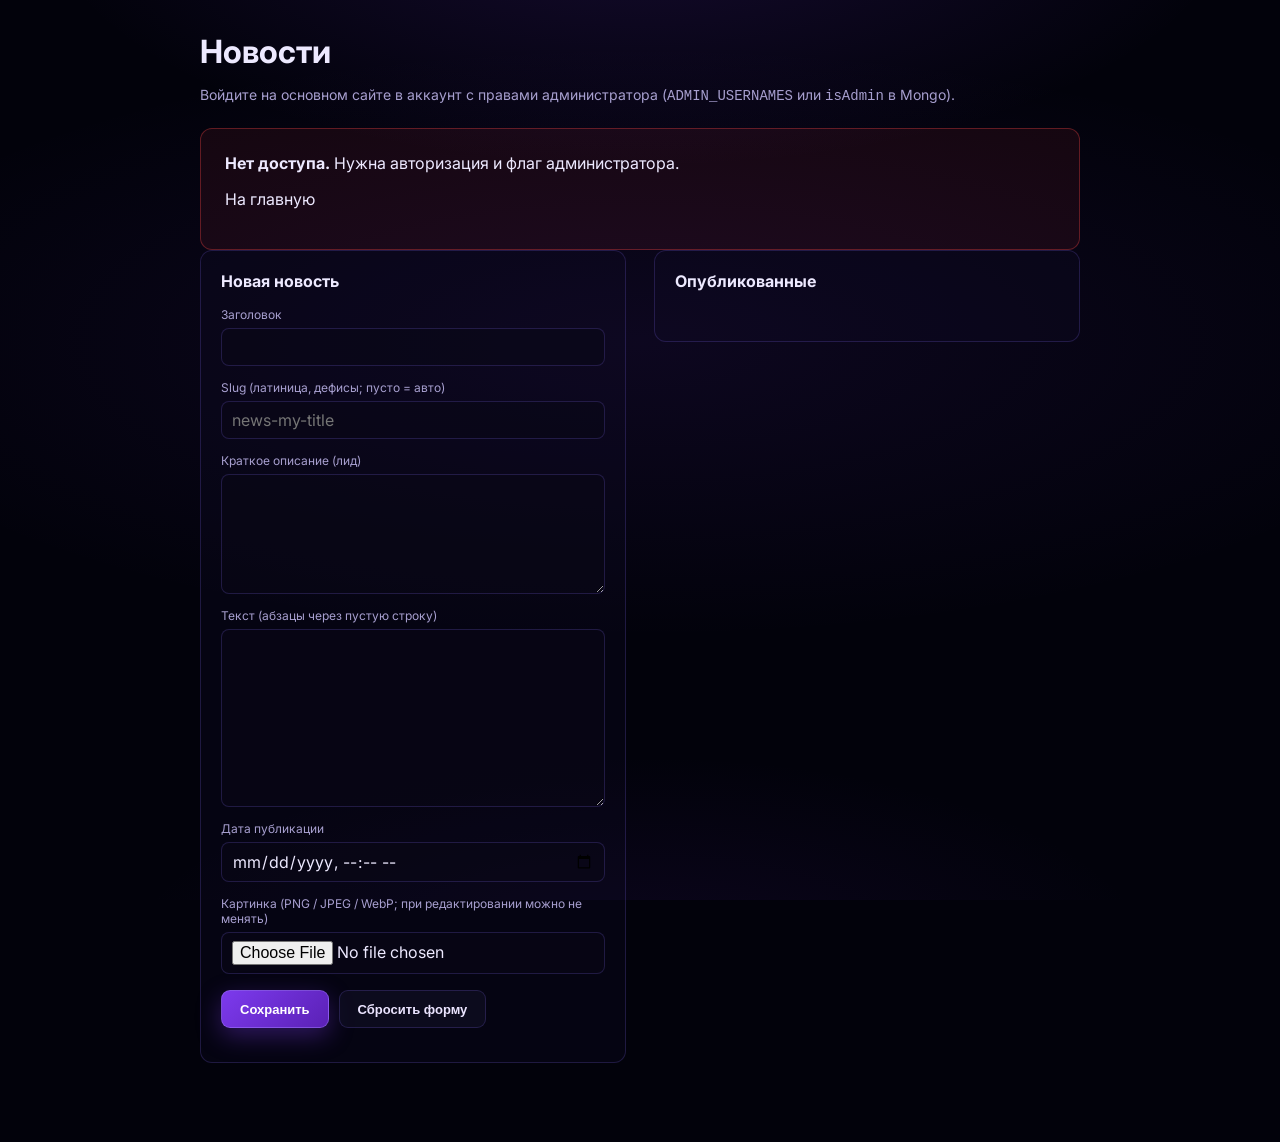
==== admin-news.html @ 18554691 "chore: sync webSite from MoonGarden monorepo" ====
<!DOCTYPE html>
<html lang="ru">
  <head>
    <meta charset="UTF-8" />
    <meta name="viewport" content="width=device-width, initial-scale=1" />
    <title>MoonGarden — Админка новостей</title>
    <link rel="preconnect" href="https://fonts.googleapis.com" />
    <link rel="preconnect" href="https://fonts.gstatic.com" crossorigin />
    <link
      href="https://fonts.googleapis.com/css2?family=Inter:wght@400;500;600;700&family=Sora:wght@600;700&display=swap"
      rel="stylesheet"
    />
    <link rel="stylesheet" href="website.css?v=20260472" />
    <style>
      .admin-news-page {
        max-width: 920px;
        margin: 0 auto;
        padding: 32px 20px 80px;
      }
      .admin-news-page h1 {
        font-family: var(--font-display, "Sora", sans-serif);
        margin: 0 0 8px;
      }
      .admin-news-page .admin-hint {
        color: var(--text-muted, #888);
        font-size: 14px;
        margin-bottom: 24px;
      }
      .admin-news-grid {
        display: grid;
        gap: 28px;
      }
      @media (min-width: 900px) {
        .admin-news-grid {
          grid-template-columns: 1fr 1fr;
          align-items: start;
        }
      }
      .admin-panel {
        background: var(--glass, rgba(20, 16, 40, 0.72));
        border: 1px solid var(--border, rgba(255, 255, 255, 0.08));
        border-radius: 12px;
        padding: 20px;
      }
      .admin-panel h2 {
        margin: 0 0 16px;
        font-size: 16px;
      }
      .admin-field {
        display: flex;
        flex-direction: column;
        gap: 6px;
        margin-bottom: 14px;
      }
      .admin-field span {
        font-size: 12px;
        color: var(--text-muted, #888);
      }
      .admin-field input,
      .admin-field textarea {
        border-radius: 8px;
        border: 1px solid var(--border, rgba(255, 255, 255, 0.12));
        background: rgba(10, 8, 22, 0.55);
        color: var(--text, #fff);
        padding: 8px 10px;
        font: inherit;
      }
      .admin-field textarea {
        min-height: 120px;
        resize: vertical;
      }
      .admin-actions {
        display: flex;
        flex-wrap: wrap;
        gap: 10px;
        margin-top: 16px;
      }
      .admin-list {
        list-style: none;
        margin: 0;
        padding: 0;
        display: flex;
        flex-direction: column;
        gap: 10px;
        max-height: 520px;
        overflow: auto;
      }
      .admin-list li {
        display: flex;
        justify-content: space-between;
        align-items: flex-start;
        gap: 12px;
        padding: 10px 12px;
        border-radius: 8px;
        border: 1px solid var(--border, rgba(255, 255, 255, 0.08));
        background: rgba(0, 0, 0, 0.2);
      }
      .admin-list .meta {
        font-size: 12px;
        color: var(--text-muted, #888);
      }
      .admin-denied {
        padding: 24px;
        border-radius: 12px;
        border: 1px solid rgba(239, 68, 68, 0.35);
        background: rgba(239, 68, 68, 0.08);
      }
      .admin-msg {
        margin-top: 12px;
        font-size: 14px;
      }
    </style>
  </head>
  <body>
    <div class="site-root">
      <div class="admin-news-page">
        <h1>Новости</h1>
        <p class="admin-hint">
          Войдите на основном сайте в аккаунт с правами администратора (<code>ADMIN_USERNAMES</code> или
          <code>isAdmin</code> в Mongo).
        </p>
        <div id="admin-denied" class="admin-denied" hidden>
          <strong>Нет доступа.</strong> Нужна авторизация и флаг администратора.
          <p><a href="website.html">На главную</a></p>
        </div>
        <div id="admin-app" class="admin-news-grid" hidden>
          <div class="admin-panel">
            <h2 id="form-title">Новая новость</h2>
            <form id="news-form">
              <input type="hidden" id="edit-slug" value="" />
              <label class="admin-field" for="f-title">
                <span>Заголовок</span>
                <input id="f-title" name="title" type="text" required />
              </label>
              <label class="admin-field" for="f-slug">
                <span>Slug (латиница, дефисы; пусто = авто)</span>
                <input id="f-slug" name="slug" type="text" placeholder="news-my-title" />
              </label>
              <label class="admin-field" for="f-excerpt">
                <span>Краткое описание (лид)</span>
                <textarea id="f-excerpt" name="excerpt" required></textarea>
              </label>
              <label class="admin-field" for="f-body">
                <span>Текст (абзацы через пустую строку)</span>
                <textarea id="f-body" name="body" required rows="8"></textarea>
              </label>
              <label class="admin-field" for="f-date">
                <span>Дата публикации</span>
                <input id="f-date" name="publishedAt" type="datetime-local" />
              </label>
              <label class="admin-field" for="f-image">
                <span>Картинка (PNG / JPEG / WebP; при редактировании можно не менять)</span>
                <input id="f-image" name="image" type="file" accept="image/png,image/jpeg,image/webp" />
              </label>
              <div class="admin-actions">
                <button type="submit" class="btn btn--primary" id="btn-save">Сохранить</button>
                <button type="button" class="btn btn--ghost" id="btn-reset">Сбросить форму</button>
              </div>
              <p class="admin-msg" id="form-msg" role="status"></p>
            </form>
          </div>
          <div class="admin-panel">
            <h2>Опубликованные</h2>
            <ul class="admin-list" id="news-list"></ul>
            <p class="admin-msg" id="list-msg" role="status"></p>
          </div>
        </div>
      </div>
    </div>
    <script src="api-config.js?v=1"></script>
    <script src="admin-news.js?v=1"></script>
  </body>
</html>
---- website.css ----
/* MoonGarden — WEBSITE preview style */

:root {
  /* База страницы: один цвет по краям viewport — hero и боковые виньетки к нему привязаны */
  --page-bg: #02020b;
  --page-bg-image:
    radial-gradient(ellipse 90% 55% at 50% -10%, rgba(124, 58, 237, 0.16), transparent 52%),
    radial-gradient(ellipse 85% 50% at 50% 108%, rgba(76, 29, 149, 0.14), transparent 48%),
    radial-gradient(ellipse 110% 55% at 50% 38%, rgba(124, 58, 237, 0.09), transparent 60%);
  --shell-bg: #05061a;
  --glass: rgba(18, 14, 42, 0.25);
  --border: rgba(137, 111, 255, 0.2);
  --text: #ede9ff;
  --text-muted: #a79fcf;
  --accent: #7c3aed;
  --accent-2: #a78bfa;
  --radius: 14px;
  --radius-sm: 10px;
  --font: "Inter", system-ui, sans-serif;
  --font-display: "Sora", "Inter", system-ui, sans-serif;
  /* Скролл как в лаунчере */
  --scroll-track: rgba(10, 8, 20, 0.32);
  --scroll-thumb: linear-gradient(
    180deg,
    rgba(110, 98, 150, 0.38) 0%,
    rgba(72, 64, 108, 0.34) 50%,
    rgba(48, 42, 78, 0.4) 100%
  );
  --scroll-thumb-hover: linear-gradient(
    180deg,
    rgba(128, 116, 168, 0.48) 0%,
    rgba(88, 78, 128, 0.44) 50%,
    rgba(58, 50, 92, 0.5) 100%
  );
  --scroll-border: rgba(4, 3, 12, 0.35);
}

*,
*::before,
*::after {
  box-sizing: border-box;
}

html {
  scrollbar-gutter: auto;
}

@media (prefers-reduced-motion: no-preference) {
  html {
    scroll-behavior: smooth;
  }
}

/* Запас под липкую шапку при переходе по якорю (в т.ч. при открытии URL с #) */
#features,
#gallery,
#news,
#start,
#contacts,
#about,
#faq {
  scroll-margin-top: 88px;
}

html,
body {
  margin: 0;
  height: 100%;
  min-height: 100%;
}

/* Скроллбар страницы и внутренних панелей — как .main-scroll в лаунчере */
* {
  scrollbar-width: thin;
  scrollbar-color: rgba(100, 90, 140, 0.42) var(--scroll-track);
}

*::-webkit-scrollbar {
  width: 10px;
}

*::-webkit-scrollbar-track {
  margin: 6px 0;
  background: var(--scroll-track);
  border-radius: 999px;
  border: 1px solid rgba(255, 255, 255, 0.03);
  box-shadow: inset 0 2px 6px rgba(0, 0, 0, 0.4);
}

*::-webkit-scrollbar-thumb {
  border-radius: 999px;
  border: 1px solid rgba(0, 0, 0, 0.2);
  background: var(--scroll-thumb);
  box-shadow:
    inset 0 1px 2px rgba(255, 255, 255, 0.06),
    inset 0 -2px 4px rgba(0, 0, 0, 0.35),
    0 1px 3px rgba(0, 0, 0, 0.25);
}

*::-webkit-scrollbar-thumb:hover {
  background: var(--scroll-thumb-hover);
  box-shadow:
    inset 0 1px 2px rgba(255, 255, 255, 0.09),
    inset 0 -2px 4px rgba(0, 0, 0, 0.32),
    0 1px 4px rgba(0, 0, 0, 0.22),
    0 0 10px rgba(90, 80, 130, 0.22);
}

*::-webkit-scrollbar-corner {
  background: transparent;
}

/* Явно для основных скролл-областей сайта */
html,
.site-scroll-area,
.site-news-article,
.site-modal__panel {
  scrollbar-width: thin;
  scrollbar-color: rgba(100, 90, 140, 0.42) var(--scroll-track);
}

html::-webkit-scrollbar,
.site-scroll-area::-webkit-scrollbar,
.site-news-article::-webkit-scrollbar,
.site-modal__panel::-webkit-scrollbar {
  width: 10px;
}

html::-webkit-scrollbar-track,
.site-scroll-area::-webkit-scrollbar-track,
.site-news-article::-webkit-scrollbar-track,
.site-modal__panel::-webkit-scrollbar-track {
  margin: 6px 0;
  background: var(--scroll-track);
  border-radius: 999px;
  border: 1px solid rgba(255, 255, 255, 0.03);
  box-shadow: inset 0 2px 6px rgba(0, 0, 0, 0.4);
}

html::-webkit-scrollbar-thumb,
.site-scroll-area::-webkit-scrollbar-thumb,
.site-news-article::-webkit-scrollbar-thumb,
.site-modal__panel::-webkit-scrollbar-thumb {
  border-radius: 999px;
  border: 1px solid rgba(0, 0, 0, 0.2);
  background: var(--scroll-thumb);
  box-shadow:
    inset 0 1px 2px rgba(255, 255, 255, 0.06),
    inset 0 -2px 4px rgba(0, 0, 0, 0.35),
    0 1px 3px rgba(0, 0, 0, 0.25);
}

html::-webkit-scrollbar-thumb:hover,
.site-scroll-area::-webkit-scrollbar-thumb:hover,
.site-news-article::-webkit-scrollbar-thumb:hover,
.site-modal__panel::-webkit-scrollbar-thumb:hover {
  background: var(--scroll-thumb-hover);
  box-shadow:
    inset 0 1px 2px rgba(255, 255, 255, 0.09),
    inset 0 -2px 4px rgba(0, 0, 0, 0.32),
    0 1px 4px rgba(0, 0, 0, 0.22),
    0 0 10px rgba(90, 80, 130, 0.22);
}

html::-webkit-scrollbar-corner,
.site-scroll-area::-webkit-scrollbar-corner,
.site-news-article::-webkit-scrollbar-corner,
.site-modal__panel::-webkit-scrollbar-corner {
  background: transparent;
}

body {
  overflow: hidden;
}

body {
  background-color: var(--page-bg);
  /* Радиальный фон страницы (при необходимости зона под main — прозрачность в самой картинке героя) */
  background-image: var(--page-bg-image);
  background-repeat: no-repeat;
  background-attachment: fixed;
  color: var(--text);
  font-family: var(--font);
  font-size: 16px;
}

a {
  color: inherit;
  text-decoration: none;
}

img {
  display: block;
  max-width: 100%;
}

.site-root {
  width: 100%;
  max-width: none;
  margin: 0;
  padding: 0;
}

.site-shell {
  height: 100vh;
  display: flex;
  flex-direction: column;
  width: 100%;
  background: transparent;
  border: none;
  border-radius: 0;
  overflow: hidden;
  box-shadow: none;
}

.site-scroll-area {
  flex: 1;
  min-height: 0;
  overflow-x: hidden;
  overflow-y: auto;
  scrollbar-gutter: stable;
}

.site-header {
  position: relative;
  z-index: 40;
  border-bottom: 1px solid rgba(136, 112, 255, 0.16);
  background: rgba(10, 10, 30, 0.8);
  backdrop-filter: blur(10px);
}

.site-header__inner {
  min-height: 64px;
  padding: 0 24px;
  display: grid;
  grid-template-columns: minmax(0, 1fr) auto minmax(0, 1fr);
  align-items: center;
  column-gap: 16px;
  row-gap: 10px;
}

.site-header__inner > .brand {
  justify-self: start;
}

.site-header__actions {
  display: flex;
  align-items: center;
  gap: 10px;
  justify-self: end;
  justify-content: flex-end;
  flex-wrap: wrap;
}

.site-header__auth {
  display: flex;
  align-items: center;
  gap: 8px;
}

.brand {
  display: inline-flex;
  align-items: center;
  gap: 8px;
  min-width: 0;
  font-family: var(--font-display);
  font-weight: 600;
  font-size: 18px;
}

.product-mark.product-mark--brand {
  width: 28px;
  height: 28px;
  min-width: 28px;
  min-height: 28px;
  flex-shrink: 0;
  object-fit: contain;
}

.product-mark--feature {
  width: 22px;
  height: 22px;
}

.site-header nav {
  justify-self: center;
  max-width: 100%;
}

.nav-links {
  display: flex;
  justify-content: center;
  flex-wrap: wrap;
  gap: 20px;
  margin: 0;
  padding: 0;
  list-style: none;
}

.nav-links a {
  color: var(--text-muted);
  font-size: 13px;
  font-weight: 500;
}

.nav-links a:hover {
  color: var(--text);
}

.btn {
  height: 38px;
  padding: 0 18px;
  border: 1px solid transparent;
  border-radius: 9px;
  display: inline-flex;
  align-items: center;
  justify-content: center;
  font-size: 13px;
  font-weight: 600;
  transition: filter 0.18s ease, box-shadow 0.18s ease;
}

.btn--primary {
  color: #fff;
  background: linear-gradient(135deg, #7c3aed 0%, #5b21b6 100%);
  border-color: rgba(167, 139, 250, 0.4);
  box-shadow: 0 8px 24px rgba(124, 58, 237, 0.35);
}

.btn--ghost {
  color: #ebe4ff;
  background: rgba(16, 14, 34, 0.74);
  border-color: var(--border);
}

.btn:hover {
  filter: brightness(1.08);
}

main {
  --main-hero-overlap: 64px;
  position: relative;
  z-index: 2;
  margin-top: calc(-1 * var(--main-hero-overlap));
  max-width: 1200px;
  margin-left: auto;
  margin-right: auto;
  padding: 0 24px 28px;
}

.hero {
  margin-top: 0;
  width: 100%;
  border: none;
  border-radius: 0;
  position: sticky;
  top: 0;
  z-index: 1;
  margin-bottom: 0;
  /* при скролле задаётся из JS: --hero-opacity (1 → прозрачнее), фон страницы проступает */
  opacity: var(--hero-opacity, 1);
}

.hero__bg {
  position: relative;
  z-index: 0;
  overflow: hidden;
  min-height: clamp(560px, 88vh, 880px);
  /* Только картинка — без общего тинта (убирает расхождение оттенка слева с фоном сайта) */
  background: url("site/site-hero-bg.png") center / cover no-repeat;
}

/* Низ героя: оба нижних угла и вся нижняя кромка плавно уходят в фон страницы */
.hero::after {
  content: "";
  position: absolute;
  inset: 0;
  z-index: 1;
  pointer-events: none;
  background:
    radial-gradient(
      ellipse min(108vw, 1120px) min(82vh, 580px) at 0% 100%,
      var(--page-bg) 0%,
      color-mix(in srgb, var(--page-bg) 90%, transparent) 12%,
      color-mix(in srgb, var(--page-bg) 62%, transparent) 28%,
      color-mix(in srgb, var(--page-bg) 36%, transparent) 44%,
      color-mix(in srgb, var(--page-bg) 16%, transparent) 58%,
      color-mix(in srgb, var(--page-bg) 6%, transparent) 70%,
      transparent 86%
    ),
    radial-gradient(
      ellipse min(108vw, 1120px) min(82vh, 580px) at 100% 100%,
      var(--page-bg) 0%,
      color-mix(in srgb, var(--page-bg) 90%, transparent) 12%,
      color-mix(in srgb, var(--page-bg) 62%, transparent) 28%,
      color-mix(in srgb, var(--page-bg) 36%, transparent) 44%,
      color-mix(in srgb, var(--page-bg) 16%, transparent) 58%,
      color-mix(in srgb, var(--page-bg) 6%, transparent) 70%,
      transparent 86%
    ),
    linear-gradient(
      to bottom,
      transparent 0%,
      transparent 50%,
      color-mix(in srgb, var(--page-bg) 8%, transparent) 62%,
      color-mix(in srgb, var(--page-bg) 28%, transparent) 74%,
      color-mix(in srgb, var(--page-bg) 55%, transparent) 84%,
      color-mix(in srgb, var(--page-bg) 82%, transparent) 93%,
      var(--page-bg) 100%
    );
}

.hero__content {
  position: absolute;
  inset: 0;
  z-index: 2;
  display: flex;
  flex-direction: column;
  align-items: center;
  justify-content: center;
  gap: 12px;
  text-align: center;
  padding: 36px 36px;
}

.hero__logo {
  width: min(640px, 86%);
  height: auto;
  /* Двойной drop-shadow: свечение + глубина (как у лого в лаунчере, без артефактов на PNG) */
  filter: drop-shadow(0 0 24px rgba(124, 58, 237, 0.45)) drop-shadow(0 10px 28px rgba(0, 0, 0, 0.55));
}

.hero__tagline {
  margin: 0;
  font-size: clamp(2rem, 3vw, 2.8rem);
  font-family: var(--font-display);
  font-weight: 600;
}

.hero__text {
  margin: 0;
  max-width: 640px;
  color: #d3caef;
  font-size: 16px;
  line-height: 1.65;
}

.hero__actions {
  display: flex;
  gap: 12px;
  margin-top: 8px;
}

.content-section {
  margin-top: 16px;
  border: 1px solid rgba(137, 111, 255, 0.16);
  border-radius: var(--radius);
  background: var(--glass);
  backdrop-filter: blur(14px);
  -webkit-backdrop-filter: blur(14px);
  padding: 20px;
}

/* Стрелки слайдера — по центру левого/правого рёбра карточки, наполовину снаружи секции */
.content-section--slider {
  position: relative;
}

.content-section--slider > .gallery-wrap,
.content-section--slider > .news-wrap {
  min-width: 0;
}

.content-section--slider .content-section__slider-nav {
  position: absolute;
  top: 50%;
  z-index: 4;
  margin-top: 0;
}

.content-section--slider .content-section__slider-nav--prev {
  left: 0;
  transform: translate(-50%, -50%);
}

.content-section--slider .content-section__slider-nav--next {
  right: 0;
  transform: translate(50%, -50%);
}

/* Новости: одна рамка секции; карточка внутри без второго «стекла» */
.content-section--news .section-title {
  margin-bottom: 0;
  padding-bottom: 16px;
  border-bottom: 1px solid rgba(255, 255, 255, 0.07);
}

.content-section--news.content-section--slider .news-wrap {
  margin-top: 14px;
}

.news-wrap {
  position: relative;
}

.news-slider-viewport {
  width: 100%;
  overflow: hidden;
  height: clamp(460px, 56vh, 640px);
  position: relative;
  z-index: 0;
  touch-action: pan-y;
  cursor: grab;
}

.news-slider-viewport.is-dragging {
  cursor: grabbing;
}

/* Над текстом новости не показываем "руку"/grab */
.news-slider-viewport .site-news-title,
.news-slider-viewport .site-news-prose,
.news-slider-viewport .site-news-prose p,
.news-slider-viewport .site-news-lead,
.news-slider-viewport .site-news-published,
.news-slider-viewport time {
  cursor: text;
}

.news-track {
  display: flex;
  height: 100%;
  width: calc(100% * var(--news-slides, 3));
  transition: transform 0.55s cubic-bezier(0.22, 1, 0.32, 1);
  will-change: transform;
}

@media (prefers-reduced-motion: reduce) {
  .news-track {
    transition: none;
  }
}

.site-news-article {
  flex: 0 0 calc(100% / var(--news-slides, 3));
  width: calc(100% / var(--news-slides, 3));
  min-width: 0;
  height: 100%;
  margin: 0;
  overflow-x: hidden;
  overflow-y: auto;
  overscroll-behavior: auto;
  padding-right: 6px;
  box-sizing: border-box;
}

.site-news-card {
  display: flex;
  flex-direction: column;
  margin: 0;
  padding: 0;
  background: transparent;
  border: none;
  box-shadow: none;
  border-radius: 0;
}

/* Тело новости: тёмная панель как meta в лаунчере */
.server-meta-panel.site-news-meta {
  margin-top: 12px;
  margin-bottom: 0;
}

.server-meta-panel.site-news-meta .site-news-prose {
  margin-top: 0;
}

/* Обтекание: картинки в углах / сбоку */
.site-news-prose::after {
  content: "";
  display: table;
  clear: both;
}

.server-meta-panel.site-news-meta .site-news__hero {
  display: block;
  object-fit: cover;
  object-position: center;
  border-radius: var(--radius-sm);
  border: 1px solid rgba(255, 255, 255, 0.09);
  box-shadow: 0 6px 20px rgba(0, 0, 0, 0.3);
}

/* Первая новость: превью в левом верхнем углу текстового блока */
.site-news__hero--tl {
  float: left;
  width: min(40%, 210px);
  max-height: 150px;
  margin: 0 14px 10px 0;
}

.site-news__hero--lc {
  float: left;
  width: min(40%, 210px);
  max-height: 150px;
  margin: 0.35rem 14px 12px 0;
  margin-top: clamp(1.5rem, 4vh, 2.75rem);
}

.site-news__hero--br {
  float: right;
  width: min(40%, 210px);
  max-height: 150px;
  margin: 12px 0 8px 14px;
  clear: right;
}

.site-news-published {
  margin: 12px 0 0;
  font-size: 12px;
  color: var(--text-muted);
}

.site-news-published time {
  font-variant-numeric: tabular-nums;
}

/* Как в лаунчере: server-card-inner (подвал) + server-meta-panel */
.server-card-inner {
  padding: 22px 22px 18px;
  border-radius: var(--radius);
  background: var(--glass);
  backdrop-filter: blur(14px);
  -webkit-backdrop-filter: blur(14px);
  border: 1px solid var(--border);
  box-shadow: 0 16px 48px rgba(0, 0, 0, 0.35);
}

.server-card-head {
  display: flex;
  align-items: flex-start;
  gap: 12px;
  margin-bottom: 16px;
}

.server-card-main {
  flex: 1;
  min-width: 0;
  display: flex;
  flex-direction: column;
  align-items: stretch;
  gap: 8px;
}

.server-card-title-row {
  display: flex;
  align-items: center;
  gap: 10px;
  flex-wrap: wrap;
}

.product-mark-box--site {
  flex-shrink: 0;
  display: grid;
  place-items: center;
  border-radius: 16px;
  padding: 8px;
  background: linear-gradient(
    168deg,
    rgba(150, 130, 220, 0.16) 0%,
    rgba(118, 100, 190, 0.14) 22%,
    rgba(72, 58, 130, 0.16) 48%,
    rgba(36, 28, 72, 0.2) 72%,
    rgba(14, 10, 32, 0.28) 100%
  );
  box-shadow: inset 0 1px 0 rgba(255, 255, 255, 0.12);
  backdrop-filter: blur(20px) saturate(1.35);
  -webkit-backdrop-filter: blur(20px) saturate(1.35);
}

.product-mark--site {
  width: 44px;
  height: 44px;
  margin: 0;
  object-fit: contain;
}

.server-meta-panel {
  margin-top: 18px;
  padding: 12px 12px 14px;
  border-radius: var(--radius-sm);
  background: rgba(3, 2, 12, 0.54);
  border: 1px solid rgba(255, 255, 255, 0.07);
  box-shadow:
    inset 0 1px 0 rgba(255, 255, 255, 0.04),
    0 4px 20px rgba(0, 0, 0, 0.35);
}

.server-meta {
  display: grid;
  grid-template-columns: repeat(3, 1fr);
  gap: 0;
  margin: 0;
}

.server-meta > div {
  padding: 2px 12px;
  min-width: 0;
  display: flex;
  flex-direction: column;
  justify-content: space-between;
}

.server-meta > div:not(:first-child) {
  border-left: 1px solid rgba(255, 255, 255, 0.1);
}

.server-meta dt {
  margin: 0;
  font-size: 8px;
  text-transform: uppercase;
  letter-spacing: 0.08em;
  color: rgba(155, 146, 196, 0.85);
}

.server-meta dd {
  margin: 5px 0 0;
  font-size: 12px;
  font-weight: 600;
  color: var(--text);
}

.site-news-head {
  margin-bottom: 10px;
  justify-content: space-between;
  align-items: center;
}

.site-news-head .server-card-main {
  flex: 1;
}

.site-news-head-nav {
  display: inline-flex;
  align-items: center;
  gap: 8px;
  margin-left: 10px;
}

.site-news-head-nav .gallery-nav {
  position: static;
  transform: none;
  width: 34px;
  height: 34px;
  border-radius: 10px;
}

.site-news-title {
  margin: 0;
  font-family: var(--font-display);
  font-size: 1.35rem;
  font-weight: 700;
  letter-spacing: 0.02em;
  line-height: 1.25;
}

.site-news-prose {
  margin-top: 0;
}

.site-news-prose .site-news-lead {
  margin: 0 0 14px;
  color: rgba(220, 214, 250, 0.95);
  font-size: 15px;
  line-height: 1.65;
}

.site-news-prose p {
  margin: 0 0 12px;
  color: var(--text-muted);
  font-size: 15px;
  line-height: 1.65;
}

.site-news-prose p:last-child {
  margin-bottom: 0;
}

#features {
  position: relative;
  z-index: 2;
}

.section-title {
  margin: 0 0 14px;
  font-size: 24px;
  font-family: var(--font-display);
  font-weight: 600;
}

.feature-grid {
  display: grid;
  gap: 16px;
  grid-template-columns: repeat(4, minmax(0, 1fr));
}

.feature-card {
  border: 1px solid rgba(137, 111, 255, 0.2);
  border-radius: var(--radius-sm);
  background: var(--glass);
  padding: 18px;
}

.feature-card__icon {
  width: 42px;
  height: 42px;
  border-radius: 8px;
  display: grid;
  place-items: center;
  background: rgba(124, 58, 237, 0.16);
  border: 1px solid rgba(167, 139, 250, 0.3);
  margin-bottom: 10px;
  color: #cabaff;
}

.feature-card__icon img {
  width: 24px;
  height: 24px;
  object-fit: contain;
}

.feature-card h3 {
  margin: 0 0 6px;
  font-size: 18px;
}

.feature-card p {
  margin: 0;
  color: var(--text-muted);
  font-size: 14px;
  line-height: 1.5;
}

.gallery-wrap {
  position: relative;
}

.gallery {
  display: grid;
  grid-template-columns: repeat(4, minmax(0, 1fr));
  gap: 10px;
}

.gallery-shot {
  border: 1px solid rgba(137, 111, 255, 0.22);
  border-radius: 9px;
  overflow: hidden;
  padding: 0;
  background: rgba(13, 11, 30, 0.6);
  cursor: pointer;
}

.gallery-shot img {
  width: 100%;
  height: 156px;
  object-fit: cover;
}

.gallery-shot.is-active {
  border-color: rgba(167, 139, 250, 0.62);
  box-shadow: 0 0 0 1px rgba(167, 139, 250, 0.3);
}

.gallery-nav {
  position: absolute;
  top: 50%;
  transform: translateY(-58%);
  width: 40px;
  height: 40px;
  border-radius: 50%;
  border: 1px solid rgba(137, 111, 255, 0.3);
  background: rgba(10, 8, 26, 0.9);
  color: var(--text);
  display: grid;
  place-items: center;
}

.gallery-nav--prev {
  left: -20px;
}

.gallery-nav--next {
  right: -20px;
}

.gallery-dots {
  margin-top: 12px;
  display: flex;
  justify-content: center;
  gap: 6px;
}

.gallery-dots button {
  width: 8px;
  height: 8px;
  border-radius: 50%;
  border: none;
  background: rgba(255, 255, 255, 0.25);
  padding: 0;
}

.gallery-dots button.is-active {
  background: var(--accent-2);
}

.steps {
  display: grid;
  grid-template-columns: repeat(4, minmax(0, 1fr));
  gap: 16px;
}

.step-card {
  border: 1px solid rgba(137, 111, 255, 0.2);
  border-radius: var(--radius-sm);
  background: var(--glass);
  padding: 18px;
}

.step-num {
  width: 34px;
  height: 34px;
  border-radius: 50%;
  display: grid;
  place-items: center;
  background: linear-gradient(135deg, #7c3aed 0%, #5b21b6 100%);
  border: 1px solid rgba(167, 139, 250, 0.45);
  font-weight: 700;
  margin-bottom: 10px;
}

.step-card h3 {
  margin: 0 0 6px;
  font-size: 18px;
}

.step-card p {
  margin: 0;
  color: var(--text-muted);
  font-size: 14px;
  line-height: 1.5;
}

.visually-hidden {
  position: absolute;
  width: 1px;
  height: 1px;
  padding: 0;
  margin: -1px;
  overflow: hidden;
  clip: rect(0, 0, 0, 0);
  white-space: nowrap;
  border: 0;
}

body.site-modal-open {
  overflow: hidden;
}

.site-modal {
  position: fixed;
  inset: 0;
  z-index: 200;
  display: grid;
  place-items: center;
  padding: 20px;
}

.site-modal[hidden] {
  display: none;
}

.site-modal__backdrop {
  position: absolute;
  inset: 0;
  background: rgba(2, 2, 12, 0.48);
  backdrop-filter: blur(14px);
  border: none;
  cursor: pointer;
}

.site-modal__panel {
  position: relative;
  z-index: 1;
  width: min(440px, 100%);
  max-height: min(90vh, 720px);
  overflow-y: auto;
  padding: 22px 22px 20px;
  border-radius: var(--radius);
  border: 1px solid rgba(137, 111, 255, 0.28);
  background: rgba(14, 12, 32, 0.96);
  box-shadow: 0 24px 48px rgba(0, 0, 0, 0.45);
  outline: none;
}

.site-modal__panel--auth {
  width: min(420px, 100%);
}

.site-modal__panel--cabinet {
  width: min(860px, 100%);
  max-height: min(92vh, 880px);
  padding: 26px 28px 24px;
}

.site-modal__head {
  display: flex;
  align-items: center;
  justify-content: flex-start;
  gap: 12px;
  margin-bottom: 18px;
}

.site-modal__title {
  margin: 0;
  flex: 1;
  min-width: 0;
  font-family: var(--font-display);
  font-size: 1.25rem;
  font-weight: 700;
  line-height: 1.25;
}

.site-modal__x {
  flex-shrink: 0;
  margin-left: auto;
  width: 36px;
  height: 36px;
  display: grid;
  place-items: center;
  border-radius: 9px;
  border: 1px solid rgba(137, 111, 255, 0.25);
  background: rgba(10, 8, 26, 0.85);
  color: var(--text-muted);
  cursor: pointer;
  padding: 0;
}

.site-modal__x:hover {
  color: var(--text);
  border-color: rgba(167, 139, 250, 0.45);
}

.auth-segmented {
  display: flex;
  gap: 4px;
  margin: 0;
  padding: 4px;
  border-radius: 12px;
  border: 1px solid rgba(137, 111, 255, 0.22);
  background: rgba(8, 6, 22, 0.65);
}

#auth-segmented-head {
  flex: 0 1 320px;
  margin-left: auto;
}

.site-modal__panel--cabinet #auth-segmented-head {
  display: none;
}

.auth-segment {
  flex: 1;
  height: 40px;
  border: none;
  border-radius: 9px;
  background: transparent;
  color: var(--text-muted);
  font-size: 14px;
  font-weight: 600;
  cursor: pointer;
  padding: 0 12px;
  font-family: inherit;
}

.auth-segment:hover {
  color: var(--text);
}

.auth-segment.is-active {
  color: var(--text);
  background: rgba(124, 58, 237, 0.32);
  box-shadow: inset 0 0 0 1px rgba(167, 139, 250, 0.35);
}

.account-lead {
  margin: 0 0 18px;
  font-size: 14px;
  line-height: 1.55;
  color: var(--text-muted);
}

.account-auth-switch {
  margin: 18px 0 0;
  font-size: 14px;
  color: var(--text-muted);
  line-height: 1.5;
}

.account-link {
  margin: 0;
  padding: 0;
  border: none;
  background: none;
  color: var(--accent-2);
  font: inherit;
  font-weight: 600;
  cursor: pointer;
  text-decoration: underline;
  text-underline-offset: 3px;
}

.account-link:hover {
  color: #ddd6fe;
}

.auth-view[hidden] {
  display: none !important;
}

.account-form {
  display: flex;
  flex-direction: column;
  gap: 14px;
}

.account-field {
  display: flex;
  flex-direction: column;
  gap: 6px;
}

.account-label {
  font-size: 13px;
  font-weight: 500;
  color: var(--text-muted);
}

.account-input {
  height: 42px;
  border-radius: 9px;
  border: 1px solid rgba(137, 111, 255, 0.28);
  background: rgba(8, 6, 22, 0.85);
  color: var(--text);
  padding: 0 12px;
  font-size: 15px;
}

.account-input:focus {
  outline: none;
  border-color: rgba(167, 139, 250, 0.65);
  box-shadow: 0 0 0 2px rgba(124, 58, 237, 0.2);
}

.account-hint {
  margin: 0;
  min-height: 1.25em;
  font-size: 13px;
  color: #f0abfc;
}

.account-submit {
  width: 100%;
  margin-top: 4px;
}

.cabinet-layout {
  display: grid;
  grid-template-columns: minmax(0, 260px) minmax(0, 1fr);
  gap: 28px;
  align-items: stretch;
}

.cabinet-aside {
  position: relative;
  top: auto;
  height: 100%;
}

.cabinet-main {
  display: flex;
  flex-direction: column;
  height: 100%;
}

.cabinet-server-tag {
  display: inline-block;
  margin-bottom: 12px;
  padding: 4px 10px;
  border-radius: 6px;
  font-size: 11px;
  font-weight: 700;
  letter-spacing: 0.06em;
  text-transform: uppercase;
  color: #c4b5fd;
  border: 1px solid rgba(167, 139, 250, 0.35);
  background: rgba(124, 58, 237, 0.15);
}

.cabinet-profile-head {
  margin-bottom: 16px;
}

.cabinet-nick-row {
  margin-top: 8px;
  display: flex;
  align-items: center;
  justify-content: space-between;
  gap: 12px;
  flex-wrap: wrap;
}

.cabinet-nick-line {
  margin: 0;
  font-size: 15px;
  color: var(--text-muted);
  display: inline-flex;
  align-items: baseline;
  gap: 6px;
}

.cabinet-nick-line strong {
  color: var(--text);
  font-family: var(--font-display);
  font-size: 1.1rem;
}

.cabinet-profile-actions {
  display: flex;
  flex-wrap: wrap;
  gap: 8px;
}

.cabinet-profile-actions .btn {
  min-width: 138px;
}

.cabinet-inline-label {
  color: var(--text-muted);
  font-size: 14px;
}

.cabinet-model-row {
  margin-top: 10px;
  display: flex;
  align-items: center;
  justify-content: space-between;
  gap: 12px;
  flex-wrap: wrap;
}

.cabinet-model-picker {
  width: fit-content;
  max-width: 100%;
  position: relative;
}

.cabinet-model-picker__trigger {
  width: 100%;
  height: 36px;
  border-radius: 8px;
  border: 1px solid rgba(137, 111, 255, 0.28);
  background: rgba(10, 8, 26, 0.85);
  color: var(--text);
  padding: 0 10px;
  display: flex;
  align-items: center;
  justify-content: space-between;
  gap: 10px;
  font: inherit;
  cursor: pointer;
}

.cabinet-model-picker__menu {
  left: 0;
  right: 0;
  top: calc(100% + 6px);
  display: none;
  position: absolute;
  padding: 6px;
  border-radius: 8px;
  border: 1px solid var(--border);
  background: rgba(16, 12, 32, 0.92);
  backdrop-filter: blur(12px);
  z-index: 25;
}

.cabinet-model-picker__menu.is-open {
  display: block;
}

.cabinet-model-picker__menu button {
  width: 100%;
  text-align: left;
  padding: 7px 10px;
  border-radius: 8px;
  border: 1px solid transparent;
  background: transparent;
  color: var(--text-muted);
}

.cabinet-model-picker__menu button:hover,
.cabinet-model-picker__menu button.is-selected {
  color: var(--text);
  background: rgba(139, 92, 246, 0.2);
  border-color: rgba(167, 139, 250, 0.3);
}

.cabinet-section-title {
  margin: 0;
  font-family: var(--font-display);
  font-size: 1rem;
  font-weight: 700;
  color: var(--text);
}

.cabinet-section-title--spaced {
  margin-top: 22px;
}

.cabinet-skin-section {
  margin-top: auto;
  padding-top: 20px;
}

.cabinet-section-desc {
  margin: 8px 0 14px;
  font-size: 13px;
  line-height: 1.5;
  color: var(--text-muted);
}

.cabinet-meta {
  margin: 0;
  display: grid;
  gap: 12px;
}

.cabinet-meta > div {
  display: grid;
  grid-template-columns: 140px 1fr;
  gap: 12px;
  align-items: baseline;
  padding-bottom: 12px;
  border-bottom: 1px solid rgba(255, 255, 255, 0.06);
}

.cabinet-meta > div:last-child {
  border-bottom: none;
  padding-bottom: 0;
}

.cabinet-meta dt {
  margin: 0;
  font-size: 12px;
  font-weight: 600;
  text-transform: uppercase;
  letter-spacing: 0.04em;
  color: var(--text-muted);
}

.cabinet-meta dd {
  margin: 0;
  font-size: 14px;
  font-weight: 500;
  color: var(--text);
}

.cabinet-actions {
  display: flex;
  flex-wrap: wrap;
  gap: 10px;
  margin-top: 22px;
  padding-top: 18px;
  border-top: 1px solid rgba(137, 111, 255, 0.18);
}

.cabinet-actions .btn {
  flex: 1 1 auto;
  min-width: 140px;
}

.cabinet-actions--aside {
  margin-top: 14px;
  padding-top: 14px;
}

.cabinet-actions--aside .btn {
  width: 100%;
}

.skin-preview {
  display: flex;
  flex-direction: column;
  align-items: center;
  gap: 10px;
  margin-bottom: 0;
  padding: 16px;
  border-radius: var(--radius-sm);
  border: 1px solid rgba(137, 111, 255, 0.18);
  background: rgba(8, 6, 22, 0.5);
}

.skin-preview--mc {
  position: relative;
  overflow: hidden;
  border: 2px solid rgba(45, 212, 191, 0.22);
  box-shadow:
    inset 0 0 0 1px rgba(0, 0, 0, 0.4),
    0 12px 32px rgba(0, 0, 0, 0.35);
}

.skin-preview__checker {
  position: absolute;
  inset: 0;
  opacity: 0.38;
  background-color: #1a1528;
  background-image:
    linear-gradient(45deg, #2a2438 25%, transparent 25%),
    linear-gradient(-45deg, #2a2438 25%, transparent 25%),
    linear-gradient(45deg, transparent 75%, #2a2438 75%),
    linear-gradient(-45deg, transparent 75%, #2a2438 75%);
  background-size: 12px 12px;
  background-position: 0 0, 0 6px, 6px -6px, -6px 0;
  pointer-events: none;
}

.skin-preview--mc .skin-preview__figure-wrap {
  position: relative;
  z-index: 1;
  filter: drop-shadow(0 6px 14px rgba(0, 0, 0, 0.45));
}

.skin-preview__figure {
  width: 112px;
  height: 152px;
  border-radius: 4px;
  border: 2px solid rgba(255, 255, 255, 0.18);
  box-shadow: inset 0 2px 12px rgba(0, 0, 0, 0.35);
  image-rendering: pixelated;
}

.skin-preview--mc .skin-preview__figure {
  border-radius: 6px;
  border: 3px solid rgba(20, 16, 40, 0.9);
}

.skin-preview__caption {
  position: relative;
  z-index: 1;
  width: 100%;
  text-align: center;
  font-size: 13px;
  font-weight: 600;
  color: var(--text-muted);
}

.skin-preview__hint {
  position: relative;
  z-index: 1;
  margin: 14px 0 0;
  font-size: 12px;
  line-height: 1.5;
  color: var(--text-muted);
}

.skin-grid {
  margin: 0;
  padding: 0;
  border: none;
}

.skin-grid__inner {
  display: grid;
  grid-template-columns: repeat(3, minmax(0, 1fr));
  gap: 12px;
}

.skin-option {
  position: relative;
  display: flex;
  flex-direction: column;
  align-items: stretch;
  gap: 8px;
  min-height: 118px;
  padding: 10px;
  border-radius: var(--radius-sm);
  border: 2px solid rgba(137, 111, 255, 0.2);
  background: rgba(12, 10, 28, 0.65);
  color: var(--text);
  cursor: pointer;
  font-size: 12px;
  font-weight: 600;
}

.skin-option:hover {
  border-color: rgba(167, 139, 250, 0.4);
}

.skin-option.is-selected {
  border-color: rgba(196, 181, 253, 0.75);
  box-shadow: 0 0 0 1px rgba(167, 139, 250, 0.3);
}

.skin-option.is-active {
  border-color: rgba(167, 139, 250, 0.85);
  box-shadow:
    0 0 0 1px rgba(124, 58, 237, 0.35),
    0 0 16px rgba(124, 58, 237, 0.18);
}

.skin-option__preview {
  width: 100%;
  height: 70px;
  border-radius: 8px;
  border: 1px solid rgba(255, 255, 255, 0.08);
  background:
    linear-gradient(45deg, rgba(40, 34, 60, 0.8) 25%, transparent 25%),
    linear-gradient(-45deg, rgba(40, 34, 60, 0.8) 25%, transparent 25%),
    linear-gradient(45deg, transparent 75%, rgba(40, 34, 60, 0.8) 75%),
    linear-gradient(-45deg, transparent 75%, rgba(40, 34, 60, 0.8) 75%);
  background-size: 12px 12px;
  background-position: 0 0, 0 6px, 6px -6px, -6px 0;
  display: grid;
  place-items: center;
  overflow: hidden;
}

.skin-option__preview img {
  width: 100%;
  height: 100%;
  object-fit: cover;
}

.skin-option__placeholder {
  font-size: 11px;
  color: rgba(196, 181, 253, 0.75);
  text-transform: uppercase;
  letter-spacing: 0.06em;
}

.skin-option__label {
  text-align: left;
  line-height: 1.2;
  color: var(--text-muted);
}

.skin-option__download {
  position: absolute;
  top: 6px;
  right: 6px;
  width: 24px;
  height: 24px;
  padding: 0;
  border-radius: 7px;
  border: 1px solid rgba(137, 111, 255, 0.26);
  background: rgba(10, 8, 26, 0.72);
  color: var(--text-muted);
  line-height: 0;
  display: grid;
  place-items: center;
  opacity: 0;
  pointer-events: none;
  transition: opacity 0.16s ease, color 0.16s ease, border-color 0.16s ease, background 0.16s ease;
}

.skin-option__download svg {
  display: block;
}

.skin-option:hover .skin-option__download,
.skin-option.is-selected .skin-option__download {
  opacity: 1;
  pointer-events: auto;
}

.skin-option__download:hover {
  color: var(--text);
  border-color: rgba(167, 139, 250, 0.45);
  background: rgba(124, 58, 237, 0.22);
}

.skin-slot-actions {
  margin-top: 12px;
  display: flex;
  flex-wrap: wrap;
  gap: 8px;
  justify-content: center;
}

.skin-slot-actions .btn {
  min-width: 140px;
}

.cabinet-mini-modal {
  position: fixed;
  inset: 0;
  z-index: 260;
  display: grid;
  place-items: center;
  padding: 20px;
}

.cabinet-mini-modal[hidden] {
  display: none;
}

.cabinet-mini-modal__backdrop {
  position: absolute;
  inset: 0;
  background: rgba(2, 2, 12, 0.45);
  backdrop-filter: blur(10px);
}

.cabinet-mini-modal__panel {
  position: relative;
  z-index: 1;
  width: min(420px, 100%);
  padding: 18px;
  border-radius: var(--radius);
  border: 1px solid rgba(137, 111, 255, 0.28);
  background: rgba(14, 12, 32, 0.96);
  box-shadow: 0 20px 42px rgba(0, 0, 0, 0.45);
}

.cabinet-mini-modal__panel .account-field + .account-field {
  margin-top: 12px;
}

.cabinet-mini-modal__panel .account-label {
  display: block;
  margin-bottom: 6px;
}

.cabinet-mini-modal__title {
  margin: 0 0 14px;
  font-family: var(--font-display);
  font-size: 1.05rem;
}

.cabinet-mini-modal__actions {
  margin-top: 14px;
  display: flex;
  justify-content: flex-end;
  gap: 8px;
}

.site-toast {
  position: fixed;
  right: 18px;
  bottom: 18px;
  z-index: 320;
  max-width: min(420px, calc(100% - 24px));
}

.site-toast[hidden] {
  display: none;
}

.site-toast__body {
  border-radius: 12px;
  border: 1px solid rgba(137, 111, 255, 0.28);
  background: rgba(18, 14, 40, 0.94);
  color: var(--text);
  padding: 11px 14px;
  font-size: 13px;
  line-height: 1.45;
  box-shadow: 0 12px 34px rgba(0, 0, 0, 0.45);
}

.site-toast__body.is-success {
  border-color: rgba(52, 211, 153, 0.4);
  box-shadow:
    0 12px 34px rgba(0, 0, 0, 0.45),
    0 0 0 1px rgba(52, 211, 153, 0.16);
}

.site-toast__body.is-error {
  border-color: rgba(251, 113, 133, 0.45);
  box-shadow:
    0 12px 34px rgba(0, 0, 0, 0.45),
    0 0 0 1px rgba(251, 113, 133, 0.16);
}

.skin-preview__figure-wrap--3d {
  width: 220px;
  height: 300px;
}

.skin-preview__canvas {
  width: 100%;
  height: 100%;
  display: block;
}

@media (max-width: 720px) {
  .cabinet-layout {
    grid-template-columns: 1fr;
  }

  .cabinet-aside {
    position: static;
  }

  .cabinet-meta > div {
    grid-template-columns: 1fr;
    gap: 4px;
  }

  .cabinet-model-picker {
    width: 100%;
  }

  .skin-preview__figure-wrap--3d {
    width: min(220px, 100%);
    height: clamp(220px, 55vw, 300px);
  }
}

.site-footer {
  position: relative;
  z-index: 3;
  margin-top: 8px;
  padding: 0 24px 28px;
  max-width: 1200px;
  margin-left: auto;
  margin-right: auto;
}

.site-footer__wrap {
  width: 100%;
}

.site-footer-card {
  margin: 0;
}

.site-footer-head {
  margin-bottom: 14px;
}

.site-footer-brand {
  font-family: var(--font-display);
  font-size: 1.2rem;
  font-weight: 700;
  letter-spacing: 0.02em;
  color: var(--text);
}

.site-footer-tagline {
  margin: 0;
  font-size: 12px;
  color: var(--text-muted);
  line-height: 1.45;
}

.site-footer-meta dd {
  font-weight: 500;
}

.site-footer-links-row {
  display: flex;
  flex-wrap: wrap;
  gap: 8px 14px;
}

.site-footer-links-row a {
  font-size: 12px;
  font-weight: 600;
  color: rgba(167, 159, 207, 0.95);
  transition: color 0.15s ease;
}

.site-footer-links-row a:hover {
  color: var(--text);
}

.site-footer-cta {
  font-size: 12px;
  font-weight: 600;
  color: var(--accent-2);
}

.site-footer-cta:hover {
  color: #c4b5fd;
}

@media (max-width: 900px) {
  .site-header__inner {
    min-height: 62px;
    display: flex;
    flex-wrap: wrap;
    padding: 8px 16px;
    column-gap: 12px;
  }

  .site-header__inner > .brand {
    justify-self: unset;
  }

  .site-header nav {
    order: 3;
    width: 100%;
    justify-self: unset;
    max-width: none;
  }

  .site-header__actions {
    margin-left: auto;
    justify-self: unset;
  }

  .nav-links {
    justify-content: flex-start;
    gap: 10px;
  }

  .feature-grid,
  .steps,
  .gallery {
    grid-template-columns: repeat(2, minmax(0, 1fr));
  }

  .content-section--slider .content-section__slider-nav {
    display: none;
  }

  .site-footer {
    padding: 0 16px 20px;
  }

  .site-footer .server-meta {
    grid-template-columns: 1fr;
  }

  .site-footer .server-meta > div:not(:first-child) {
    border-left: none;
    border-top: 1px solid rgba(255, 255, 255, 0.1);
    padding-top: 12px;
    margin-top: 4px;
  }
}

@media (max-width: 560px) {
  main {
    --main-hero-overlap: 48px;
    padding: 0 12px 20px;
  }

  .feature-grid,
  .steps,
  .gallery {
    grid-template-columns: 1fr;
  }

  .hero__tagline {
    font-size: 20px;
  }

  .news-slider-viewport {
    height: clamp(400px, 52vh, 540px);
  }

  .site-news__hero--tl,
  .site-news__hero--lc,
  .site-news__hero--br {
    float: none;
    width: 100%;
    max-width: none;
    max-height: 160px;
    margin: 0 0 12px;
  }

  .site-footer {
    padding-left: 12px;
    padding-right: 12px;
  }

  .server-card-inner {
    padding: 18px 16px 16px;
  }

  .server-meta {
    grid-template-columns: 1fr;
  }

  .server-meta > div:not(:first-child) {
    border-left: none;
    border-top: 1px solid rgba(255, 255, 255, 0.1);
    padding-top: 12px;
    margin-top: 4px;
  }
}
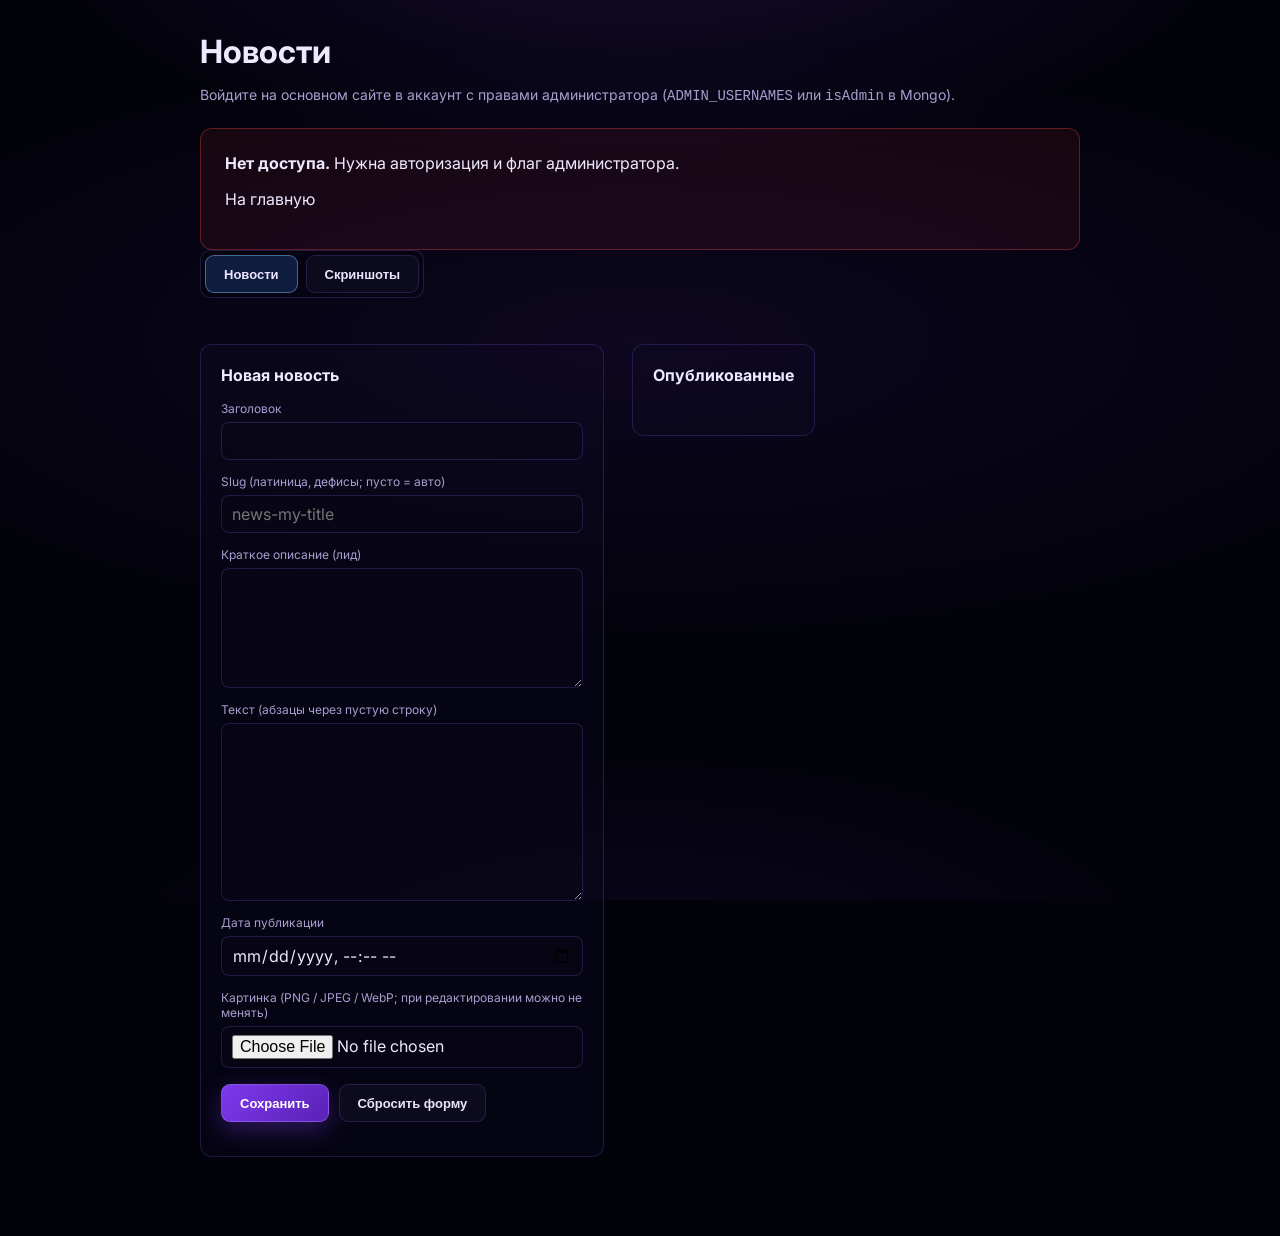
==== commit 9126a1e2: "feat(web+api): add screenshot URL management in admin panel Add screenshots CRUD endpoints and admin" ====
--- a/admin-news.html
+++ b/admin-news.html
@@ -3,7 +3,7 @@
   <head>
     <meta charset="UTF-8" />
     <meta name="viewport" content="width=device-width, initial-scale=1" />
-    <title>MoonGarden — Админка новостей</title>
+    <title>MoonGarden — Админка контента</title>
     <link rel="preconnect" href="https://fonts.googleapis.com" />
     <link rel="preconnect" href="https://fonts.gstatic.com" crossorigin />
     <link
@@ -16,6 +16,8 @@
         max-width: 920px;
         margin: 0 auto;
         padding: 32px 20px 80px;
+        min-height: 100vh;
+        overflow: auto;
       }
       .admin-news-page h1 {
         font-family: var(--font-display, "Sora", sans-serif);
@@ -108,6 +110,22 @@
       .admin-msg {
         margin-top: 12px;
         font-size: 14px;
+      }
+      .admin-mode-switch {
+        display: inline-flex;
+        gap: 8px;
+        margin-bottom: 18px;
+        padding: 4px;
+        border-radius: 10px;
+        border: 1px solid var(--border, rgba(255, 255, 255, 0.08));
+        background: rgba(0, 0, 0, 0.18);
+      }
+      .admin-mode-switch .btn.is-active {
+        border-color: rgba(147, 197, 253, 0.45);
+        background: rgba(59, 130, 246, 0.2);
+      }
+      .admin-mode-panel[hidden] {
+        display: none !important;
       }
     </style>
   </head>
@@ -121,48 +139,92 @@
         </p>
         <div id="admin-denied" class="admin-denied" hidden>
           <strong>Нет доступа.</strong> Нужна авторизация и флаг администратора.
-          <p><a href="website.html">На главную</a></p>
+          <p><a href="index.html">На главную</a></p>
         </div>
         <div id="admin-app" class="admin-news-grid" hidden>
-          <div class="admin-panel">
-            <h2 id="form-title">Новая новость</h2>
-            <form id="news-form">
-              <input type="hidden" id="edit-slug" value="" />
-              <label class="admin-field" for="f-title">
-                <span>Заголовок</span>
-                <input id="f-title" name="title" type="text" required />
-              </label>
-              <label class="admin-field" for="f-slug">
-                <span>Slug (латиница, дефисы; пусто = авто)</span>
-                <input id="f-slug" name="slug" type="text" placeholder="news-my-title" />
-              </label>
-              <label class="admin-field" for="f-excerpt">
-                <span>Краткое описание (лид)</span>
-                <textarea id="f-excerpt" name="excerpt" required></textarea>
-              </label>
-              <label class="admin-field" for="f-body">
-                <span>Текст (абзацы через пустую строку)</span>
-                <textarea id="f-body" name="body" required rows="8"></textarea>
-              </label>
-              <label class="admin-field" for="f-date">
-                <span>Дата публикации</span>
-                <input id="f-date" name="publishedAt" type="datetime-local" />
-              </label>
-              <label class="admin-field" for="f-image">
-                <span>Картинка (PNG / JPEG / WebP; при редактировании можно не менять)</span>
-                <input id="f-image" name="image" type="file" accept="image/png,image/jpeg,image/webp" />
-              </label>
-              <div class="admin-actions">
-                <button type="submit" class="btn btn--primary" id="btn-save">Сохранить</button>
-                <button type="button" class="btn btn--ghost" id="btn-reset">Сбросить форму</button>
-              </div>
-              <p class="admin-msg" id="form-msg" role="status"></p>
-            </form>
+          <div style="grid-column: 1 / -1">
+            <div class="admin-mode-switch" role="tablist" aria-label="Режим админки">
+              <button type="button" class="btn btn--ghost is-active" data-admin-mode-btn="news">Новости</button>
+              <button type="button" class="btn btn--ghost" data-admin-mode-btn="screenshots">Скриншоты</button>
+            </div>
           </div>
-          <div class="admin-panel">
-            <h2>Опубликованные</h2>
-            <ul class="admin-list" id="news-list"></ul>
-            <p class="admin-msg" id="list-msg" role="status"></p>
+
+          <div id="admin-mode-news" class="admin-mode-panel admin-news-grid">
+            <div class="admin-panel">
+              <h2 id="form-title">Новая новость</h2>
+              <form id="news-form">
+                <input type="hidden" id="edit-slug" value="" />
+                <label class="admin-field" for="f-title">
+                  <span>Заголовок</span>
+                  <input id="f-title" name="title" type="text" required />
+                </label>
+                <label class="admin-field" for="f-slug">
+                  <span>Slug (латиница, дефисы; пусто = авто)</span>
+                  <input id="f-slug" name="slug" type="text" placeholder="news-my-title" />
+                </label>
+                <label class="admin-field" for="f-excerpt">
+                  <span>Краткое описание (лид)</span>
+                  <textarea id="f-excerpt" name="excerpt" required></textarea>
+                </label>
+                <label class="admin-field" for="f-body">
+                  <span>Текст (абзацы через пустую строку)</span>
+                  <textarea id="f-body" name="body" required rows="8"></textarea>
+                </label>
+                <label class="admin-field" for="f-date">
+                  <span>Дата публикации</span>
+                  <input id="f-date" name="publishedAt" type="datetime-local" />
+                </label>
+                <label class="admin-field" for="f-image">
+                  <span>Картинка (PNG / JPEG / WebP; при редактировании можно не менять)</span>
+                  <input id="f-image" name="image" type="file" accept="image/png,image/jpeg,image/webp" />
+                </label>
+                <div class="admin-actions">
+                  <button type="submit" class="btn btn--primary" id="btn-save">Сохранить</button>
+                  <button type="button" class="btn btn--ghost" id="btn-reset">Сбросить форму</button>
+                </div>
+                <p class="admin-msg" id="form-msg" role="status"></p>
+              </form>
+            </div>
+            <div class="admin-panel">
+              <h2>Опубликованные</h2>
+              <ul class="admin-list" id="news-list"></ul>
+              <p class="admin-msg" id="list-msg" role="status"></p>
+            </div>
+          </div>
+
+          <div id="admin-mode-screenshots" class="admin-mode-panel admin-news-grid" hidden>
+            <div class="admin-panel">
+              <h2 id="shot-form-title">Новый скриншот</h2>
+              <form id="shot-form">
+                <input type="hidden" id="shot-edit-id" value="" />
+                <label class="admin-field" for="shot-title">
+                  <span>Название</span>
+                  <input id="shot-title" name="title" type="text" required />
+                </label>
+                <label class="admin-field" for="shot-url">
+                  <span>URL изображения (Google Drive прямой или любой https)</span>
+                  <input id="shot-url" name="imageUrl" type="url" required placeholder="https://..." />
+                </label>
+                <label class="admin-field" for="shot-order">
+                  <span>Порядок (меньше = выше)</span>
+                  <input id="shot-order" name="order" type="number" value="0" />
+                </label>
+                <label class="admin-field" for="shot-visible">
+                  <span>Видимость</span>
+                  <input id="shot-visible" name="isVisible" type="checkbox" checked />
+                </label>
+                <div class="admin-actions">
+                  <button type="submit" class="btn btn--primary">Сохранить</button>
+                  <button type="button" class="btn btn--ghost" id="shot-reset">Сбросить форму</button>
+                </div>
+                <p class="admin-msg" id="shot-form-msg" role="status"></p>
+              </form>
+            </div>
+            <div class="admin-panel">
+              <h2>Скриншоты в галерее</h2>
+              <ul class="admin-list" id="shot-list"></ul>
+              <p class="admin-msg" id="shot-list-msg" role="status"></p>
+            </div>
           </div>
         </div>
       </div>
--- a/website.css
+++ b/website.css
@@ -256,6 +256,12 @@
   display: flex;
   align-items: center;
   gap: 8px;
+}
+
+.site-header__auth .is-auth-loading {
+  opacity: 0.85;
+  cursor: default;
+  pointer-events: none;
 }
 
 .brand {
@@ -1002,6 +1008,25 @@
   outline: none;
 }
 
+.site-modal__panel.site-modal__panel--loading {
+  min-height: 280px;
+}
+
+.site-modal__panel.site-modal__panel--loading .account-panel {
+  display: none !important;
+}
+
+.site-modal__panel.site-modal__panel--loading::after {
+  content: "Загрузка профиля...";
+  position: absolute;
+  inset: 0;
+  display: grid;
+  place-items: center;
+  color: var(--text-muted);
+  font-size: 14px;
+  letter-spacing: 0.03em;
+}
+
 .site-modal__panel--auth {
   width: min(420px, 100%);
 }
@@ -1205,6 +1230,32 @@
   color: #c4b5fd;
   border: 1px solid rgba(167, 139, 250, 0.35);
   background: rgba(124, 58, 237, 0.15);
+}
+
+.cabinet-server-tag-wrap {
+  display: flex;
+  align-items: center;
+  gap: 8px;
+  margin-bottom: 12px;
+}
+
+.cabinet-server-tag-wrap .cabinet-server-tag {
+  margin-bottom: 0;
+}
+
+.cabinet-admin-tag {
+  display: inline-block;
+  position: absolute;
+  right: 0;
+  padding: 4px 10px;
+  border-radius: 6px;
+  font-size: 11px;
+  font-weight: 700;
+  letter-spacing: 0.06em;
+  text-transform: uppercase;
+  color: #7dd3fc;
+  border: 1px solid rgba(125, 211, 252, 0.45);
+  background: rgba(14, 116, 144, 0.2);
 }
 
 .cabinet-profile-head {
